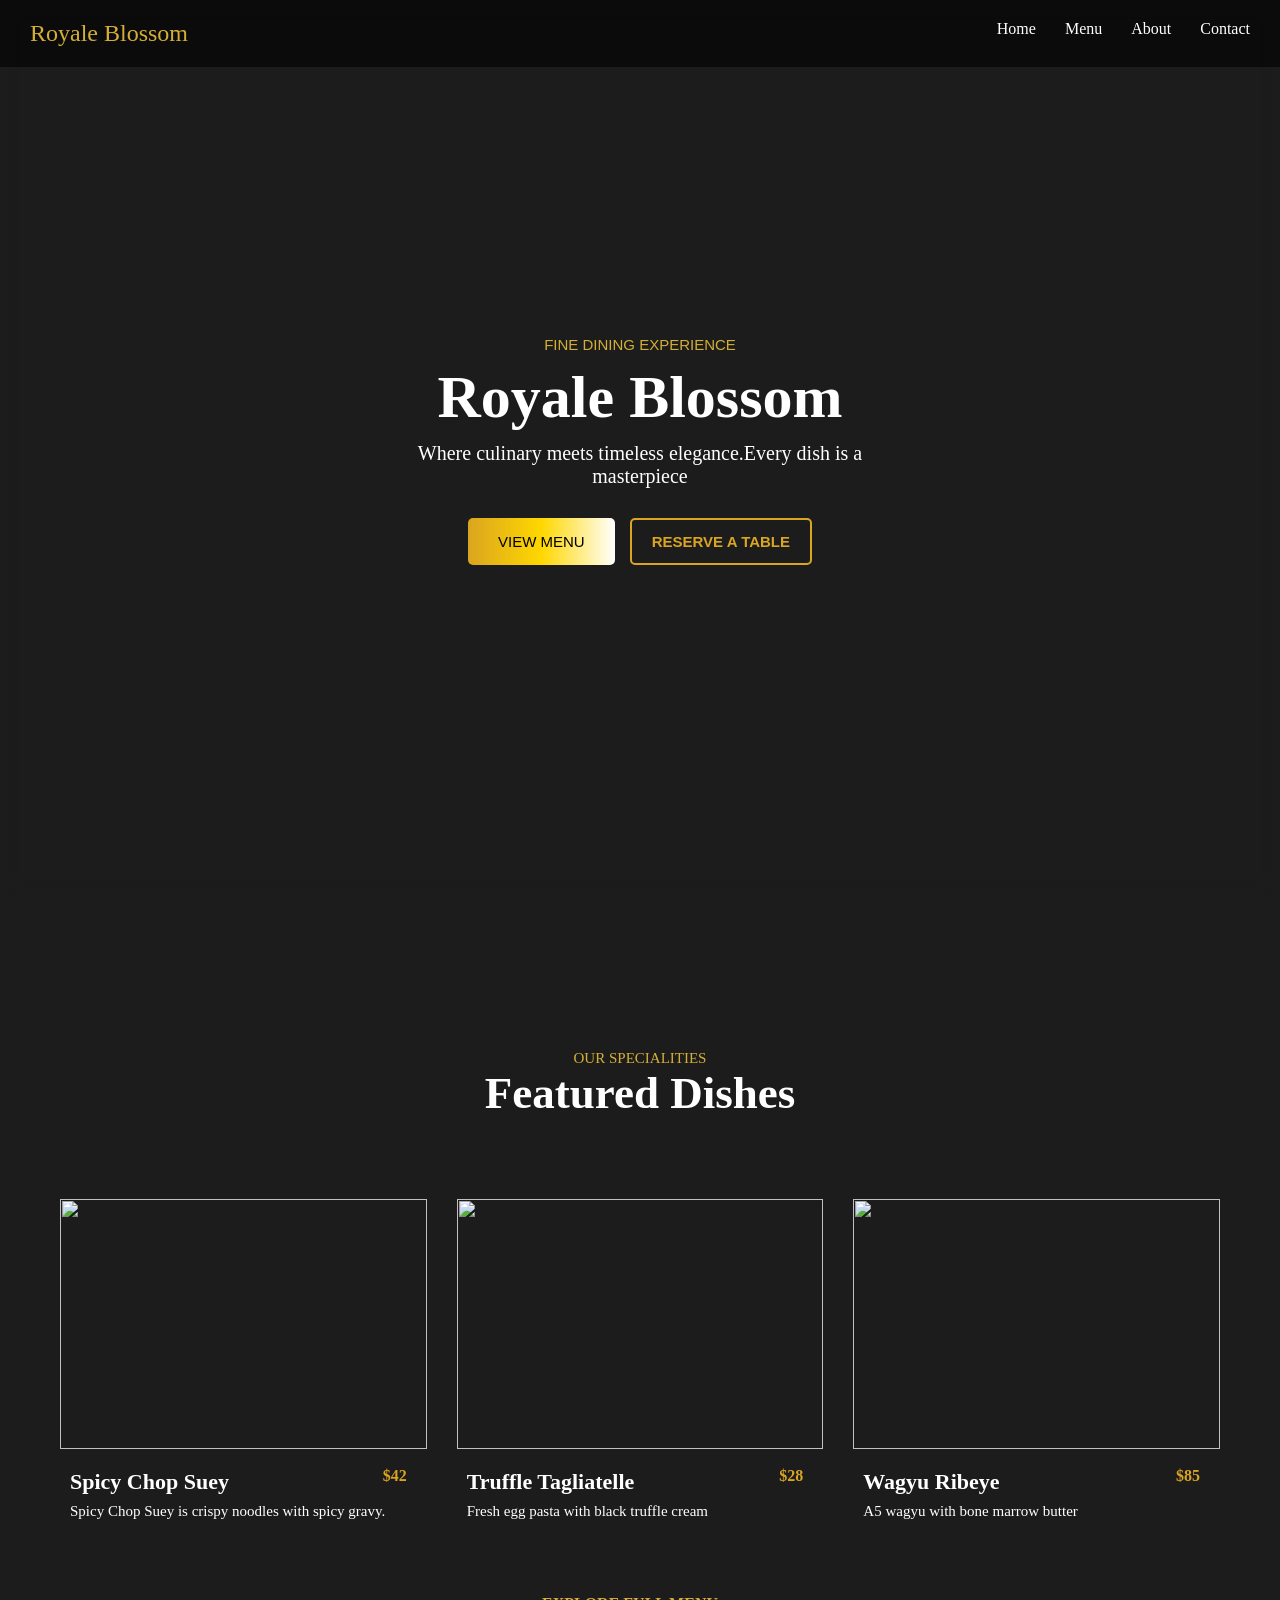
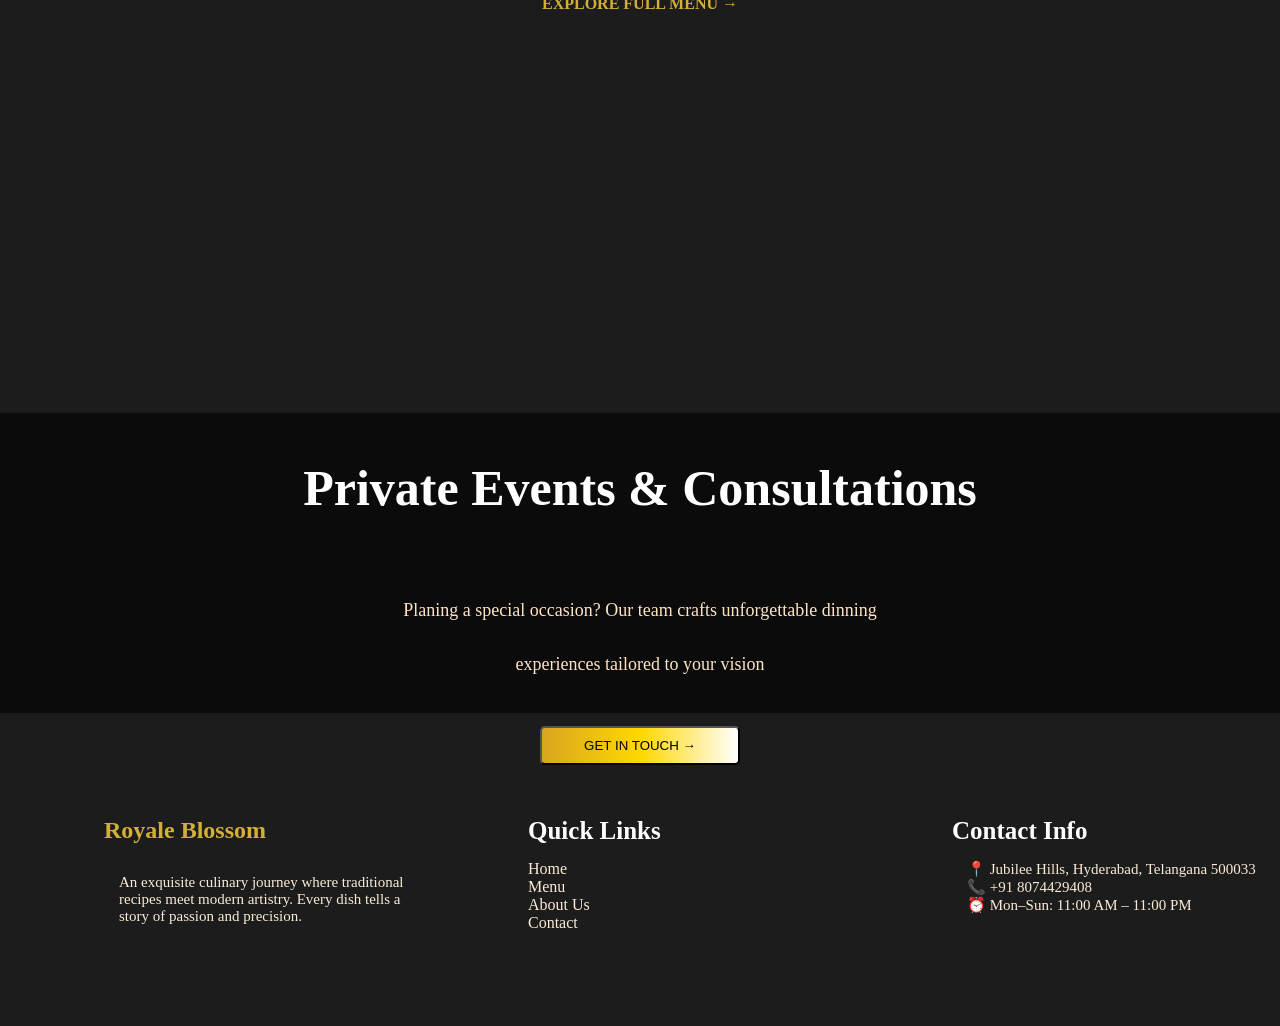
==== index.html @ 9c4c685c "Add files via upload" ====
<!DOCTYPE html>
<html lang="en">
<head>
    <meta charset="UTF-8">
    <meta name="viewport" content="width=device-width, initial-scale=1.0">
    <title>Resturant</title>
    <link rel="stylesheet" href="index.css">
</head>
<body>
 <header id="header">
        <div class="hero">Royale Blossom</div>
        <nav>
            <a href="#home">Home</a>
            <a href="menu.html">Menu</a>
            <a href="about.html">About</a>
            <a href="contact.html">Contact</a>
        </nav>
    </header>
    <section class="new" id="home"> 
        <div class="new-content">
        <p class="gold">FINE DINING EXPERIENCE</p>
        <h1 class="show">Royale Blossom</h1>
        <p class="old">Where culinary meets timeless elegance.Every dish is a <br>masterpiece</p>
        <div class="btn-container">
        <button class="menu" onclick="window.location.href='menu.html'">VIEW MENU </button>
        <button class="table" onclick="window.location.href='contact.html'">RESERVE A TABLE</button>
        </div>
        </div>
    </section>
    <section class="featured">
        <p class="gold">OUR SPECIALITIES</p>
        <h3 class="glow">Featured Dishes</h3>
        </section>
    <div class="cards">
        <div class="card">
            <img src="images/Spicy Chop Suey.jpg">
            <h4>Spicy Chop Suey</h4> 
            <span>$42</span>
            <p>Spicy Chop Suey is crispy noodles with spicy gravy.</p>
        </div>
        <div class="card">
            <img src="images/truffle tagliatelle.jpg">
            <h4>Truffle Tagliatelle</h4>
            <span>$28</span>
            <p>Fresh egg pasta with black truffle cream</p>
        </div>
        <div class="card">
            <img src="images/Wagyu Ribeye.jpg">
            <h4>Wagyu Ribeye</h4>
            <span>$85</span>
            <p>A5 wagyu with bone marrow butter</p>
        </div>
    </div>
    <div class="explore">
        <a href="menu.html">EXPLORE FULL MENU → </a>
    </div>
        <div class="act">
        <h2>Private Events & Consultations</h2>
        <p>Planing a special occasion? Our team crafts unforgettable dinning<br> experiences tailored to your vision</p>
        <button onclick="window.location.href='contact.html'"  class="acting" > GET IN TOUCH → </button>
        </div>
</body>
<footer class="footer">
    <div class="footer-container" id="footer">

        <!-- Column 1 -->
        <div class="footer-col">
            <h2 class="footer-logo">Royale Blossom</h2>
            <p>
                An exquisite culinary journey where traditional recipes meet
                modern artistry. Every dish tells a story of passion and precision.
            </p>
        </div>

        <!-- Column 2 -->
        <div class="footer-col">
            <h3>Quick Links</h3>
            <ul>
                <li><a href="#">Home</a></li>
                <li><a href="#">Menu</a></li>
                <li><a href="#">About Us</a></li>
                <li><a href="#">Contact</a></li>
            </ul>
        </div>

        <!-- Column 3 -->
        <div class="footer-col">
            <h3>Contact Info</h3>
            <p>📍 Jubilee Hills, Hyderabad, Telangana 500033</p>
            <p>📞 +91 8074429408</p>
            <p>⏰ Mon–Sun: 11:00 AM – 11:00 PM</p>
        </div>

    </div>
</footer>
</html>
---- index.css ----
*{
    padding: 0;
    margin: 0;
    box-sizing: border-box;
}
body{
    background-color: #1c1c1c;
    color: white;
}
header{
    display: flex;
    justify-content: space-between;
    padding: 20px 30px;
    position: fixed;
    top: 0;
    width: 100%;
    background: rgba(0,0,0,0.6);
    z-index: 1000;
}

.gold{
    font-family: Arial, Helvetica, sans-serif;
    font-size: 20px;
    color: #d4af37;
}
.hero{
    font-family: 'playfair display' ,serif;
    font-size: 24px;
    color: #d4af37;
}
nav a{
    margin-left: 25px;
    text-decoration: none;
    color: white;
    transition: 0.3s;
}
nav a:hover{
    color: blue;
}
.new{
    height: 100vh;
    display: grid;
    justify-content: center;
    align-items: center;
    text-align: center;
    background: url("../images/res.jpeg") center/cover no-repeat;
    backdrop-filter: blur(10px);
    position: relative;
}

.new-content .gold{
    font-family:Arial, Helvetica, sans-serif;
    font-size: 15px;
    margin-bottom: 10px;
}
.show{
    font-size: 60px;
    margin-bottom: 10px;
}
.old{
    font-family:serif;
    font-size: 20px;
    margin-bottom: 30px;
}
.btn-container{
    display: flex;
    justify-content: center;
    gap: 15px;
}
.menu{
    font-size: 15px;
    padding: 15px 30px;
    border-radius: 5px;
    border: none;
    background-image: linear-gradient(to right, goldenrod,gold,white);
}
.menu:hover{
    color: blue;
}
.table{
    font-size: 15px;
    padding: 12px 20px;
    background: transparent;
    border: 2px solid goldenrod;
    border-radius: 5px;
    color: goldenrod;
    font-weight: bold;
}
.table:hover{
    color: blue;
}
.featured .gold{
    text-align: center;
    font-size: 15px;
    font-family:serif;
    margin-top: 150px;
}
.glow{
    font-size: 45px;
    text-align: center;
    margin-bottom: 80px;
}
.cards{
    display: grid;
    grid-template-columns: repeat(3,1fr);
    gap: 30px;
    width: 100%;
    padding: 0 60px;
}
.card{
    background: #1c1c1c;
    border-radius: 12px;
    backdrop-filter: blur(10px);
    transition: 0.3s;
}
.card:hover{
    transform: translateY(-10px);
}
.card img{
    width: 100%;
    height: 250px;
    object-fit: cover;
    display: block;
}
.cards h4{
    font-size: 22px;
    margin-top: 20px;
    margin-left: 10px;
    margin-bottom: 8px;
}
.card span{
    position: absolute;
    right: 20px;
    bottom: 50px;
    color: goldenrod;
    font-weight: bold;
}
.card p{
    font-size: 15px;
    margin-left: 10px;
    margin-bottom: 15px;
}
.explore{
    width: 100%;
    display: flex;
    justify-content: center;
    align-items: center;
    margin: 60px 0;
}
.explore a{
    color: #d4af37;
    font-weight: bold;
    text-decoration: none;
    font-size: 16px;
}
.act{
    background-color: rgba(0,0,0,0.6);
    width: 100%;
    line-height: 3;
    text-align: center;
    height: 300px;
}
.act h2{
    font-size: 50px;
    margin-top: 400px;
    margin-bottom: 20px;
}
.act p{
    font-size: 18px;
    color:bisque;
    margin-bottom: 30px;
}
.act button{
    width: 200px;
    padding: 10px 15px;
    background-image: linear-gradient(to right,goldenrod,gold,white);
    border-radius: 5px;
}
.footer-container{
    display: grid;
    border: 4px solid #1c1c1c;
    background: #1c1c1c;
    backdrop-filter: blur(40px);
    margin-top: 100px;
    margin-bottom: 60px;
    grid-template-columns: repeat(3,1fr);
}
.footer-logo{
    color: #d4af37;
    margin-bottom: 30px;
}
.footer-col p{
    margin-left: 15px;
    font-size: 15px;
    color: antiquewhite;
}
.footer-col{
    margin-left: 100px;
}
.footer-col h3{
    font-size: 25px;
    margin-bottom: 15px;
}
ul{
    list-style-type: none;
    margin-bottom: 30px;
}
ul li a{
    text-decoration: none;
    color: antiquewhite;
}

@media (max-width: 768px){

    /* BODY */
    body{
        padding-top: 70px;
    }

    /* HEADER */
    header{
        padding: 10px 15px;
    }

    nav {
        display: flex; 
        justify-content: center;
        align-items: center;
        gap: 5px;
    }

    .hero{
        font-size: 18px;
    }

    /* HERO SECTION */
    .new{
        height: 75vh;
        padding: 20px;
        background-position: center;
        text-align: center;
    }

    .show{
        font-size: 28px;
    }

    .old{
        font-size: 14px;
    }

    .gold{
        font-size: 12px;
    }

    /* BUTTONS */
    .btn-container{
        flex-direction: column;
        gap: 10px;
    }

    .menu,
    .table{
        width: 100%;
        padding: 12px;
        font-size: 14px;
    }

    /* FEATURED */
    .featured .gold{
        margin-top: 60px;
        font-size: 12px;
    }

    .glow{
        font-size: 26px;
        margin-bottom: 30px;
    }

    /* CARDS */
    .cards{
        grid-template-columns: 1fr;
        padding: 0 15px;
        gap: 20px;
    }

    .card img{
        height: 180px;
    }

    .cards h4{
        font-size: 18px;
    }

    .card p{
        font-size: 13px;
    }

    /* EXPLORE */
    .explore{
        margin: 30px 0;
    }

    .explore a{
        font-size: 14px;
    }

    /* ACT SECTION */
    .act{
        height: auto;
        padding: 40px 15px;
    }

    .act h2{
        font-size: 24px;
        margin-top: 0;
    }

    .act p{
        font-size: 14px;
    }

    .act button{
        width: 100%;
        font-size: 14px;
    }

    /* FOOTER */
    .footer-container{
        grid-template-columns: 1fr;
        margin-top: 50px;
    }

    .footer-col{
        margin-left: 15px;
        margin-bottom: 20px;
    }

    .footer-col h3{
        font-size: 18px;
    }

    .footer-col p{
        font-size: 13px;
    }

    /* IMAGES FIX */
    img{
        max-width: 100%;
        height: auto;
    }
}
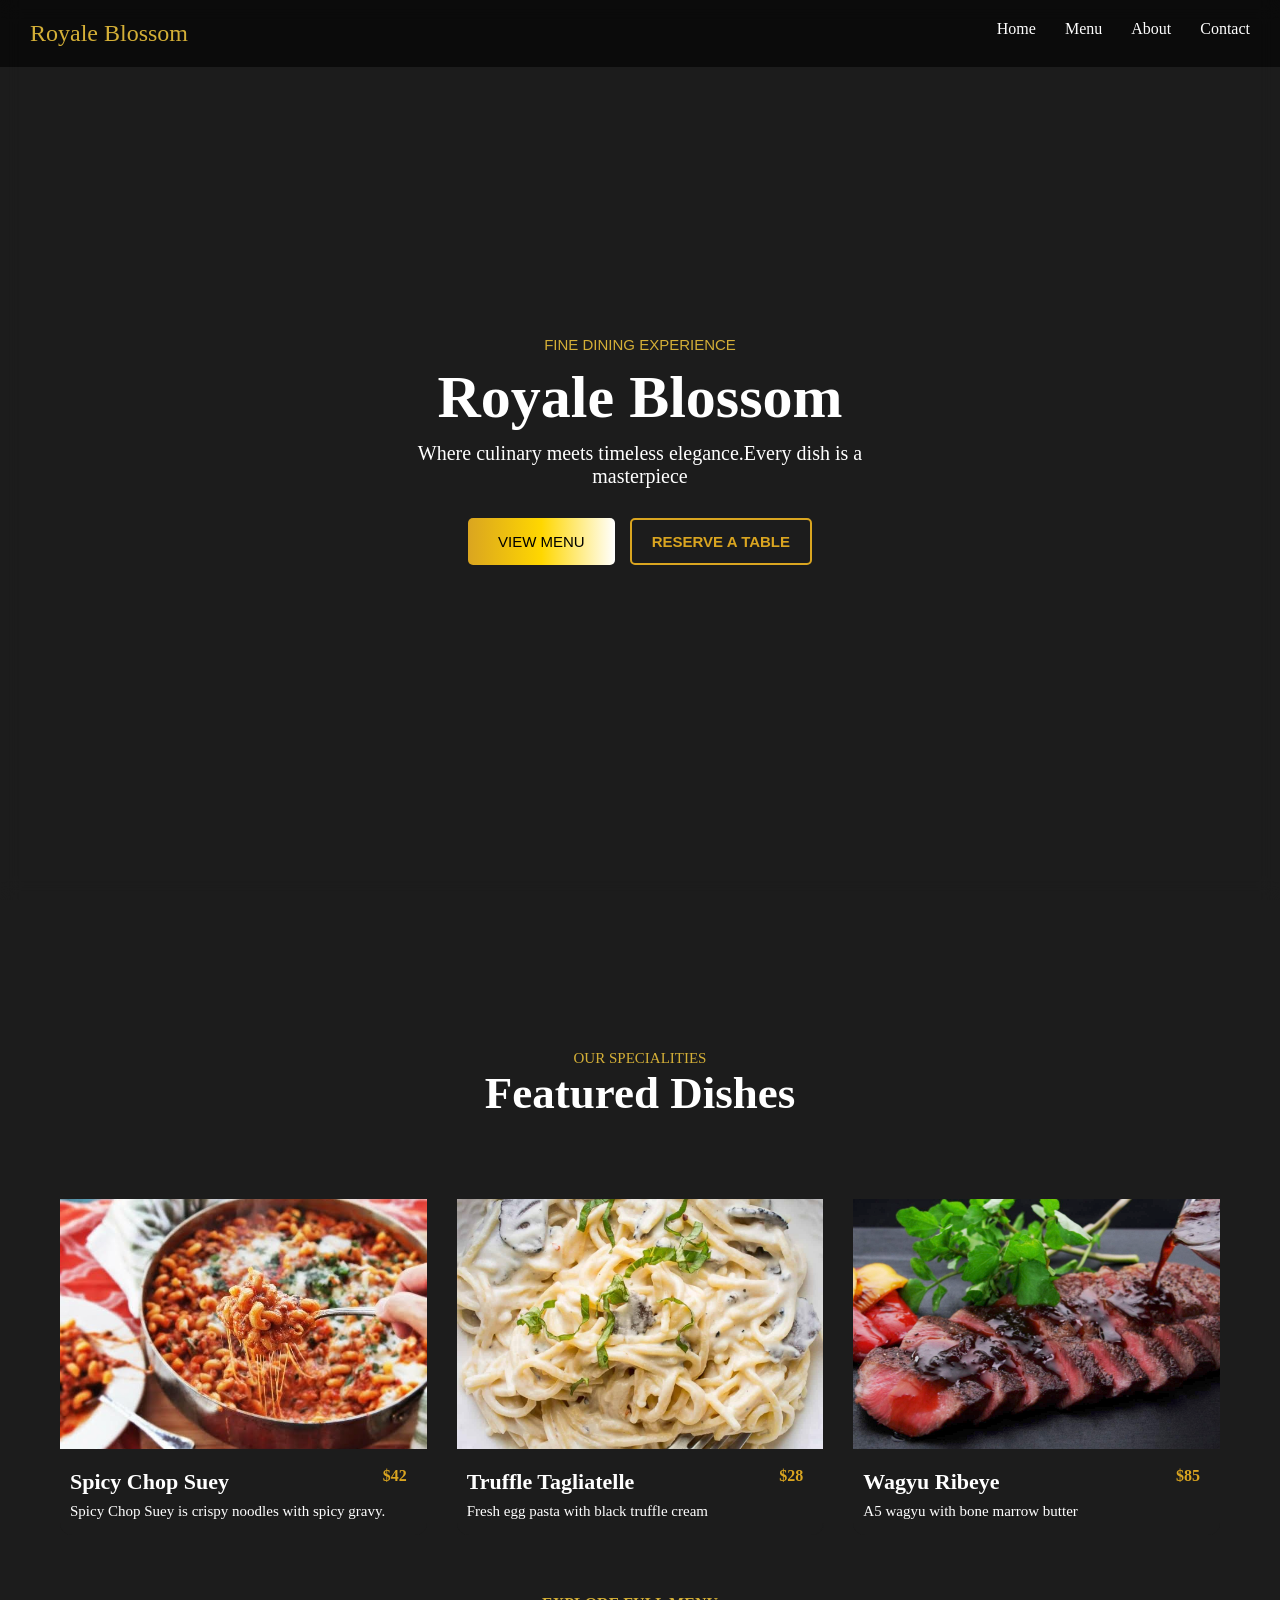
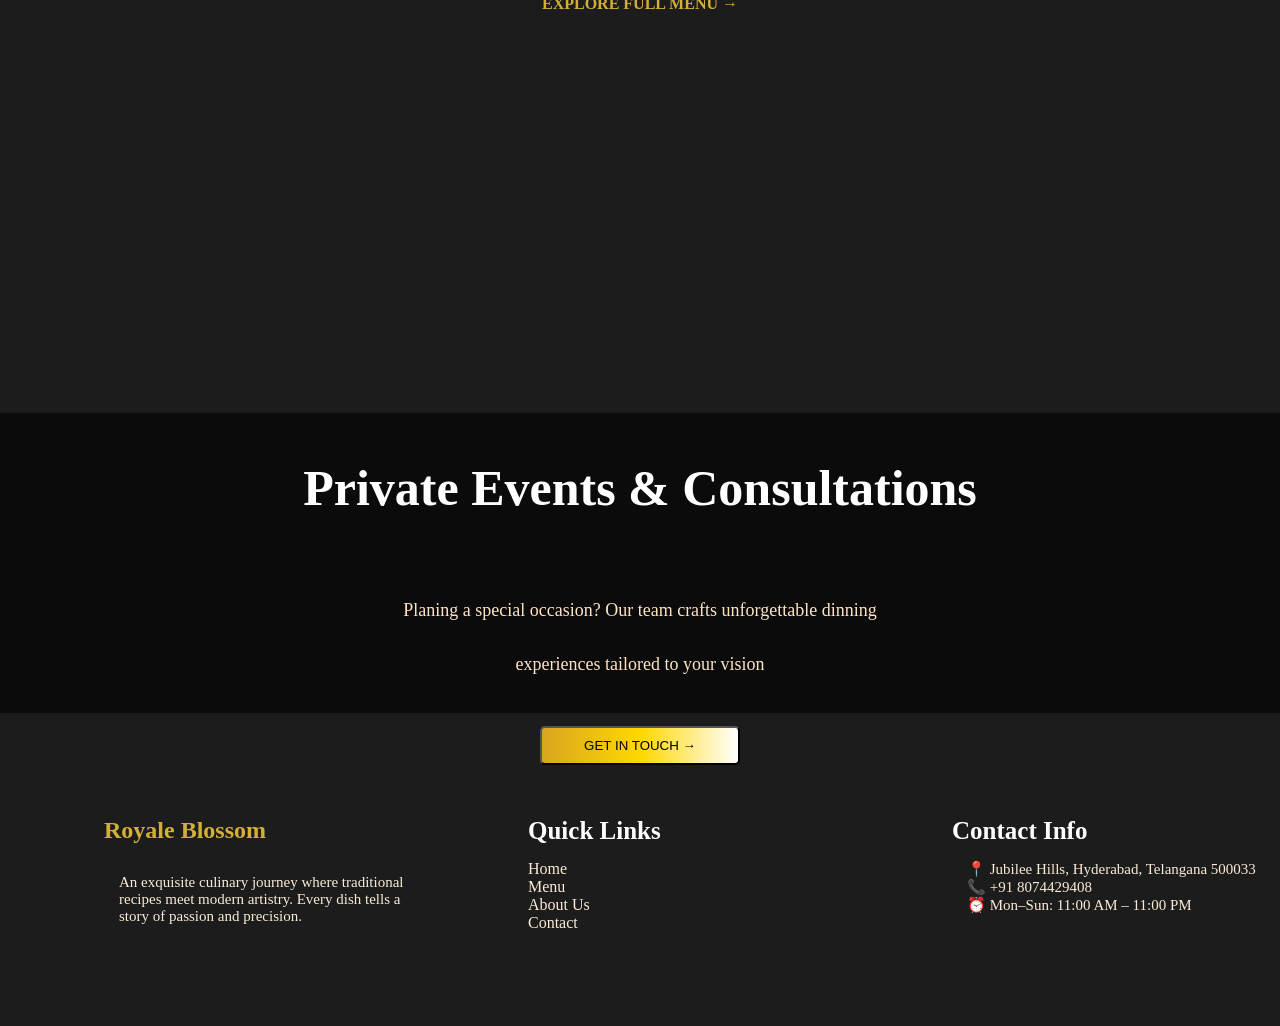
==== commit 3321a254: "Fix HTML formatting and structure" ====
--- a/index.html
+++ b/index.html
@@ -33,19 +33,19 @@
         </section>
     <div class="cards">
         <div class="card">
-            <img src="images/Spicy Chop Suey.jpg">
+            <img src="Spicy Chop Suey.jpg">
             <h4>Spicy Chop Suey</h4> 
             <span>$42</span>
             <p>Spicy Chop Suey is crispy noodles with spicy gravy.</p>
         </div>
         <div class="card">
-            <img src="images/truffle tagliatelle.jpg">
+            <img src="truffle tagliatelle.jpg">
             <h4>Truffle Tagliatelle</h4>
             <span>$28</span>
             <p>Fresh egg pasta with black truffle cream</p>
         </div>
         <div class="card">
-            <img src="images/Wagyu Ribeye.jpg">
+            <img src="Wagyu Ribeye.jpg">
             <h4>Wagyu Ribeye</h4>
             <span>$85</span>
             <p>A5 wagyu with bone marrow butter</p>
@@ -93,4 +93,4 @@
 
     </div>
 </footer>
-</html>+</html>
